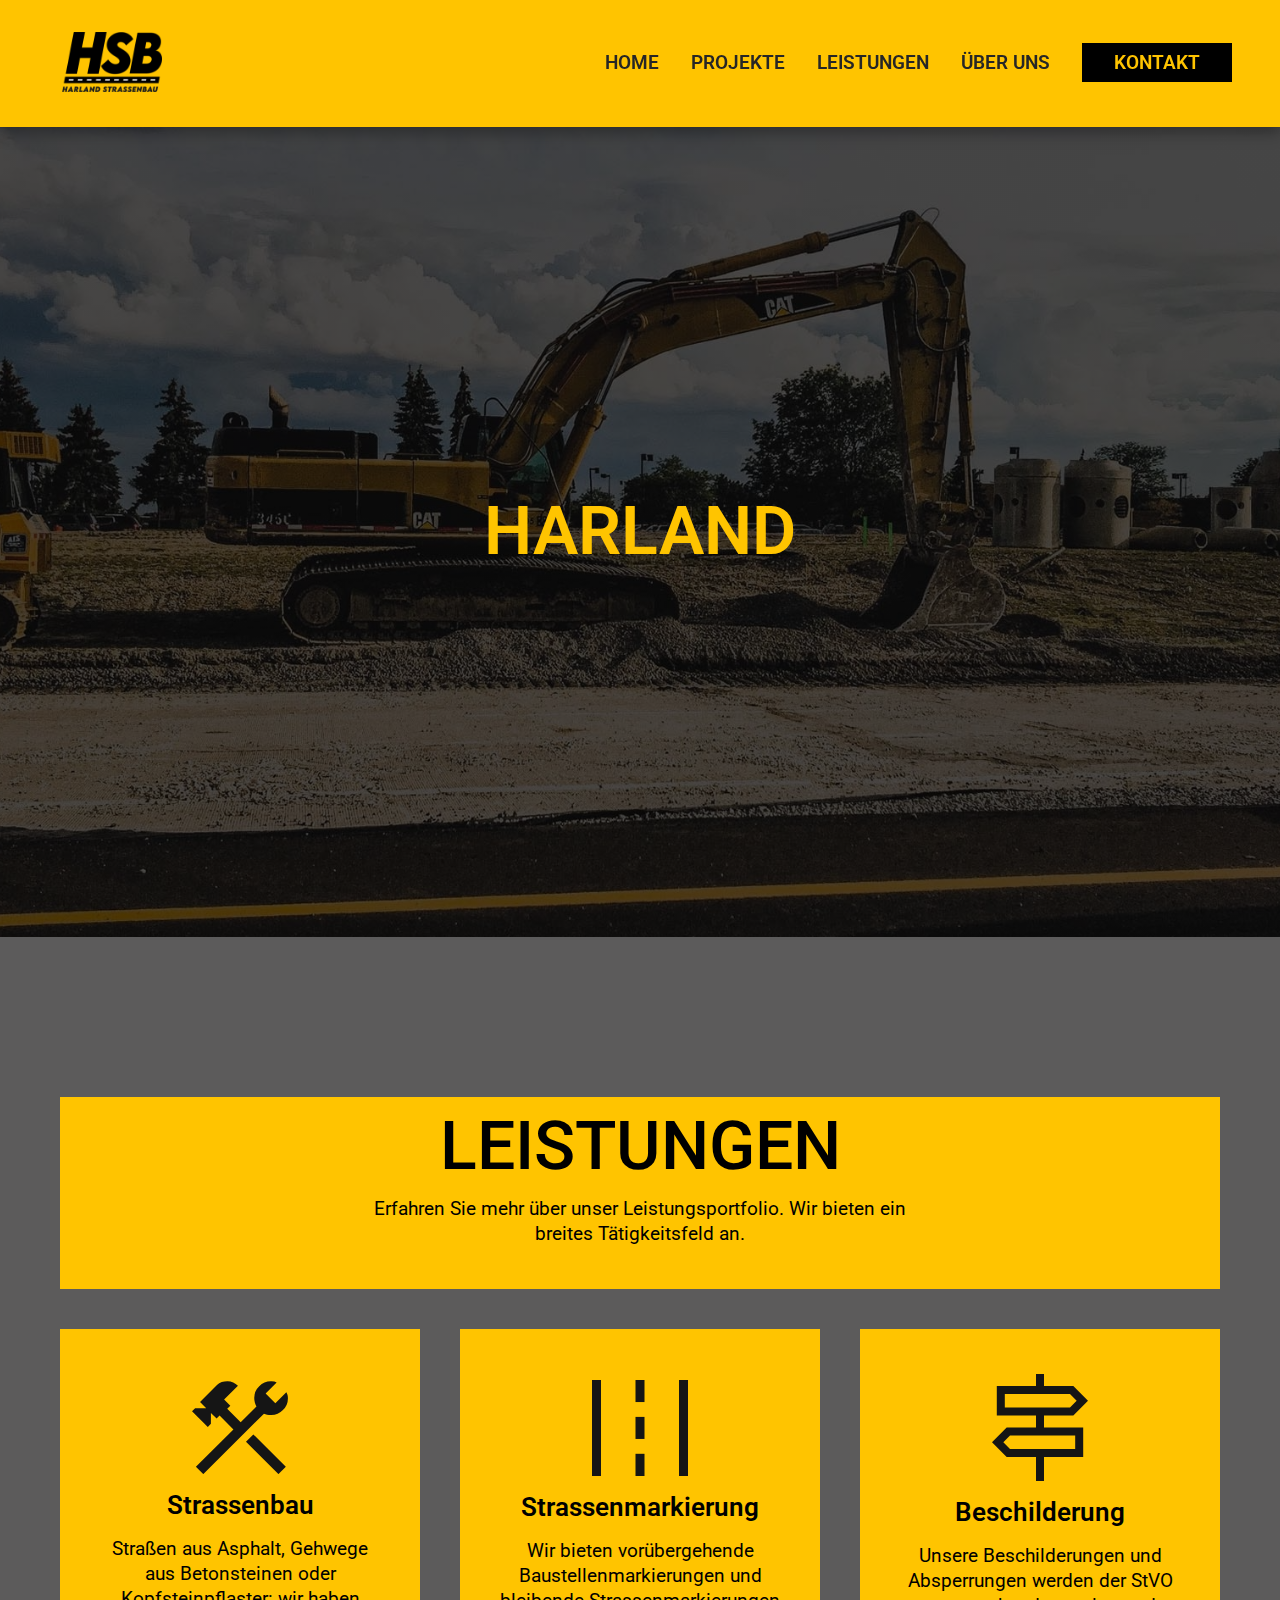
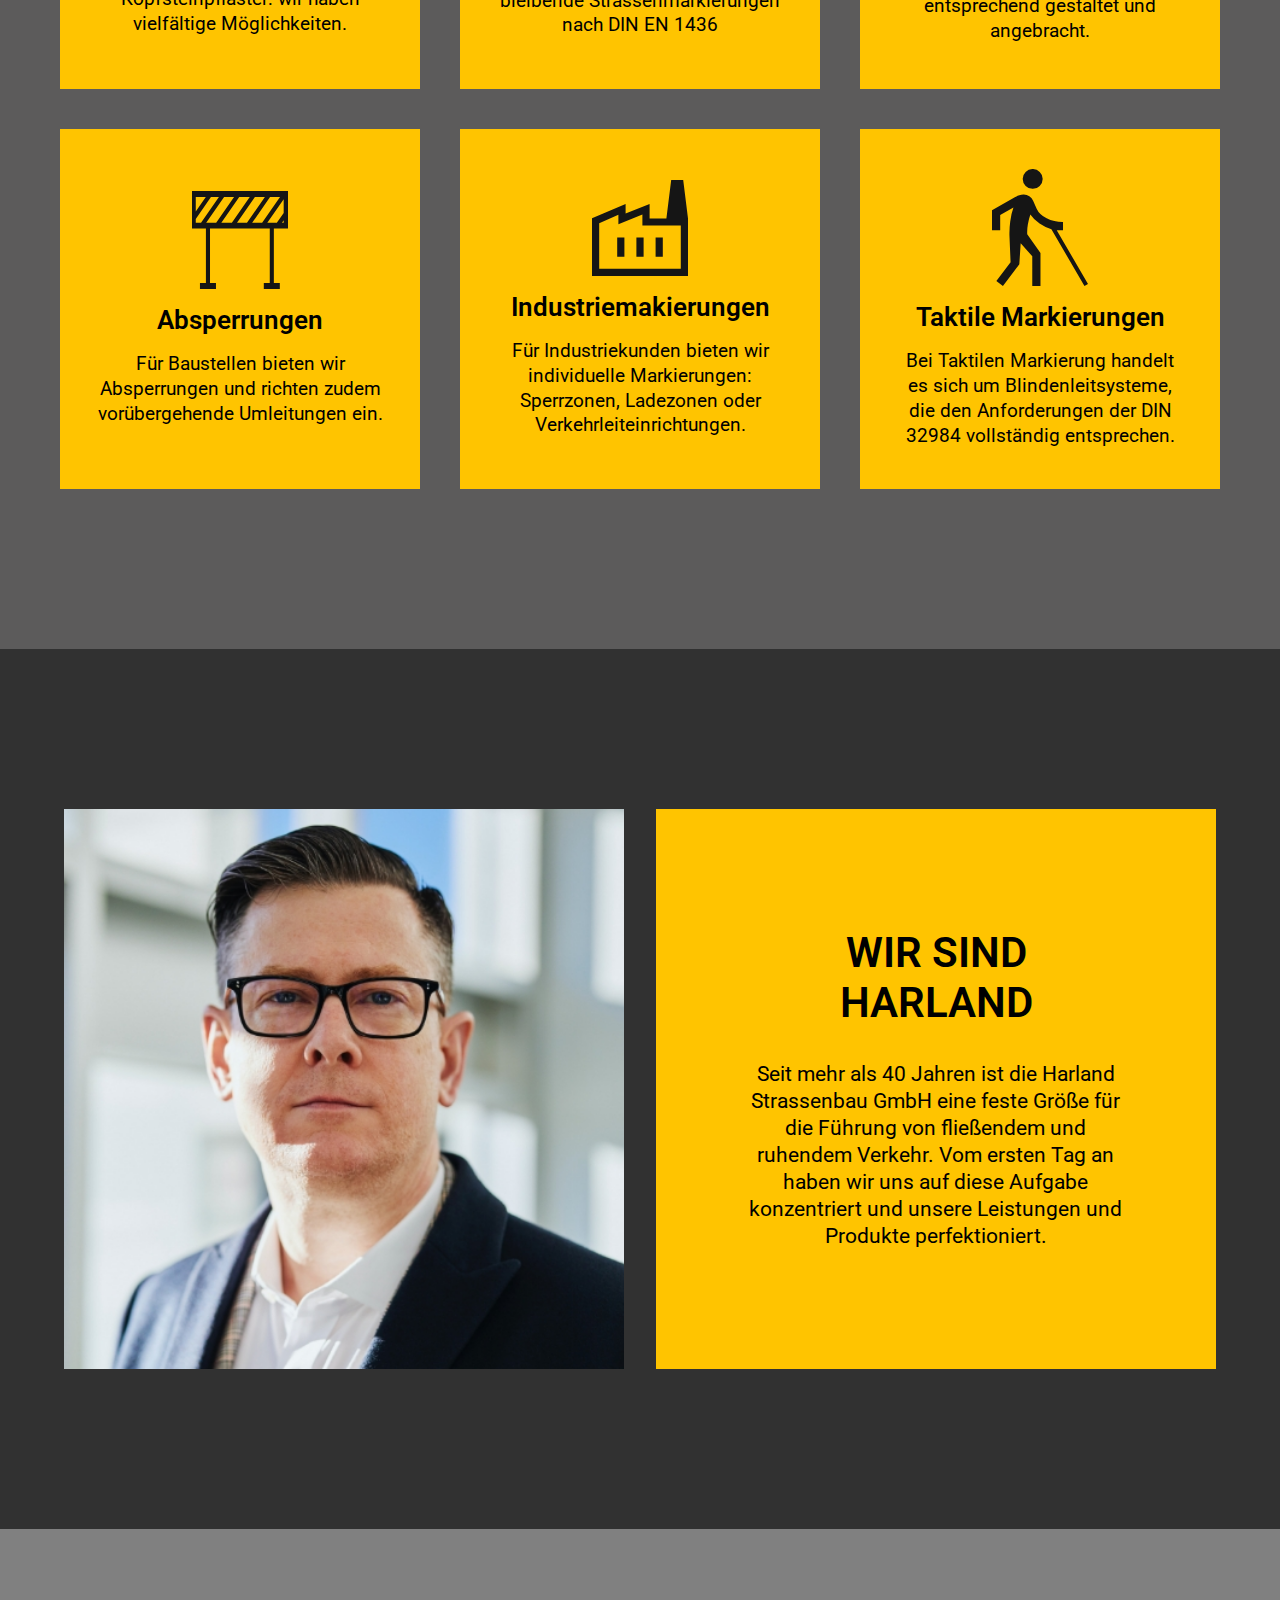
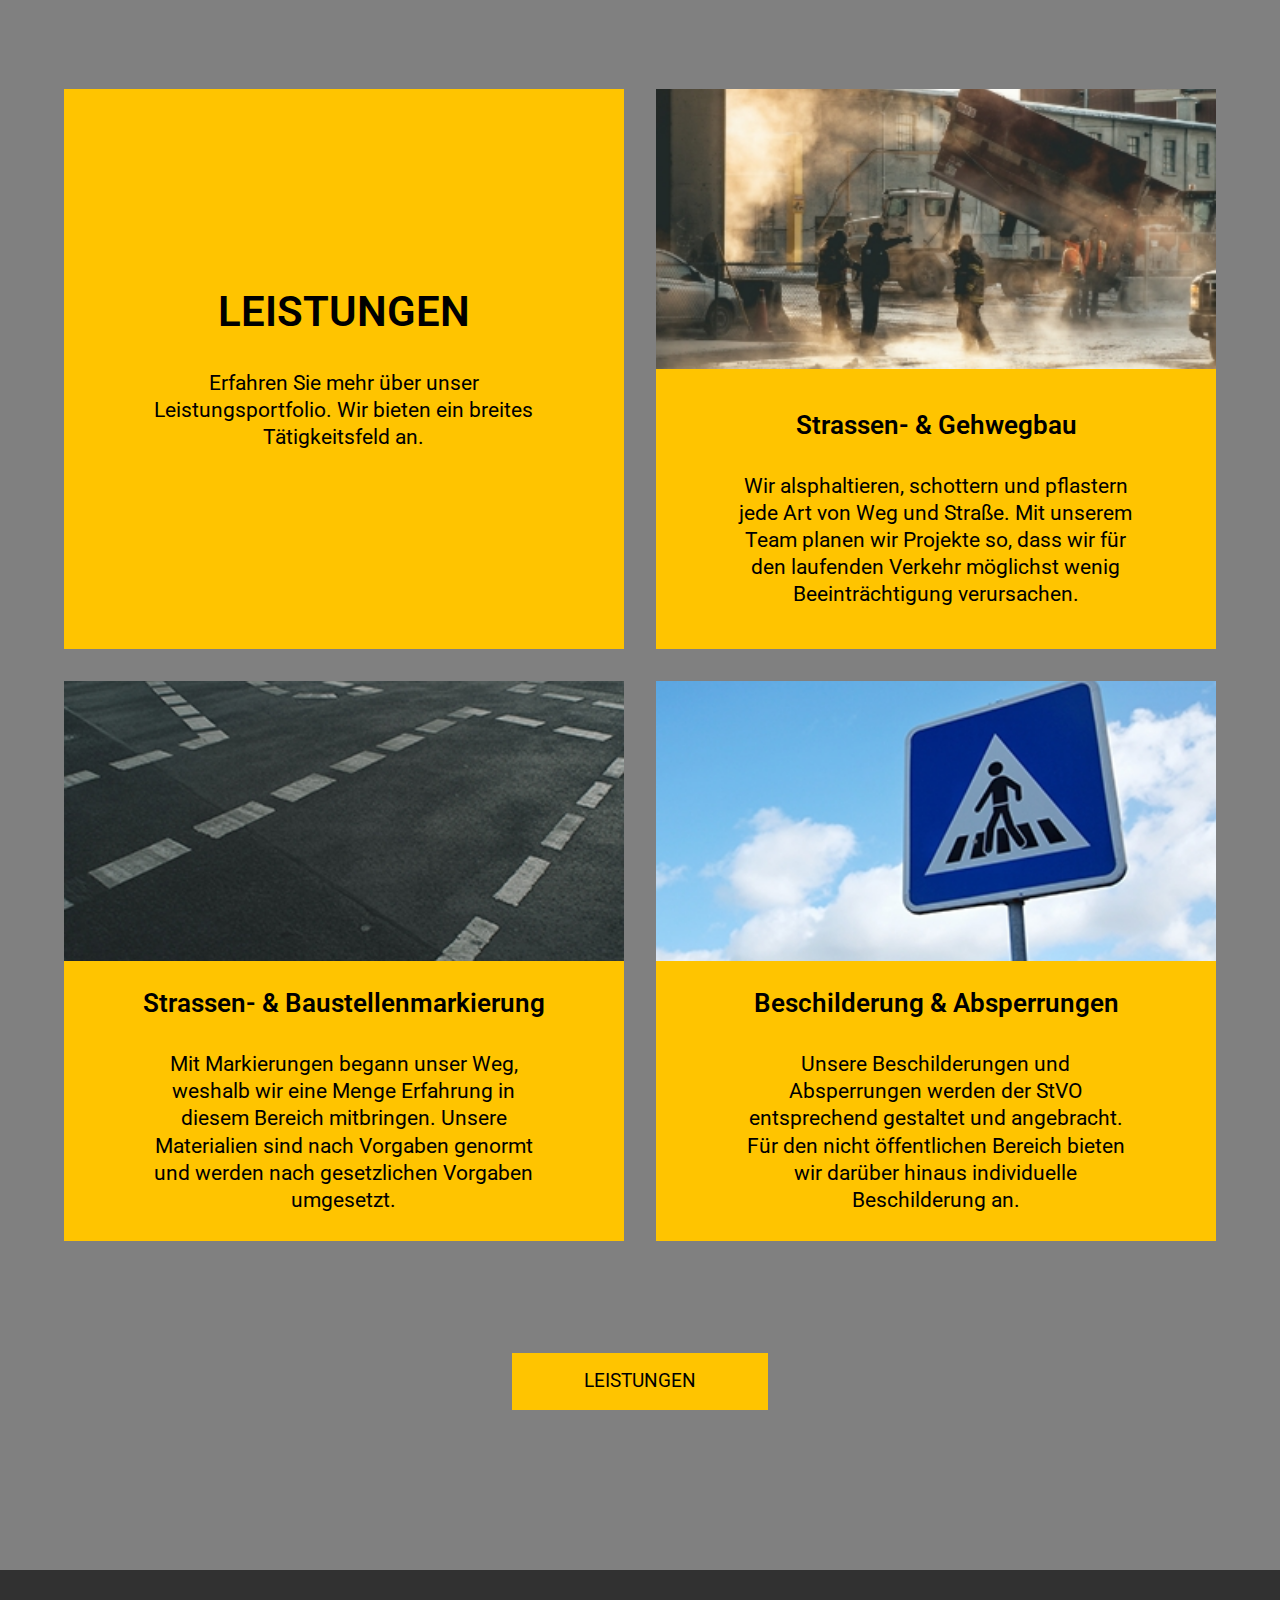
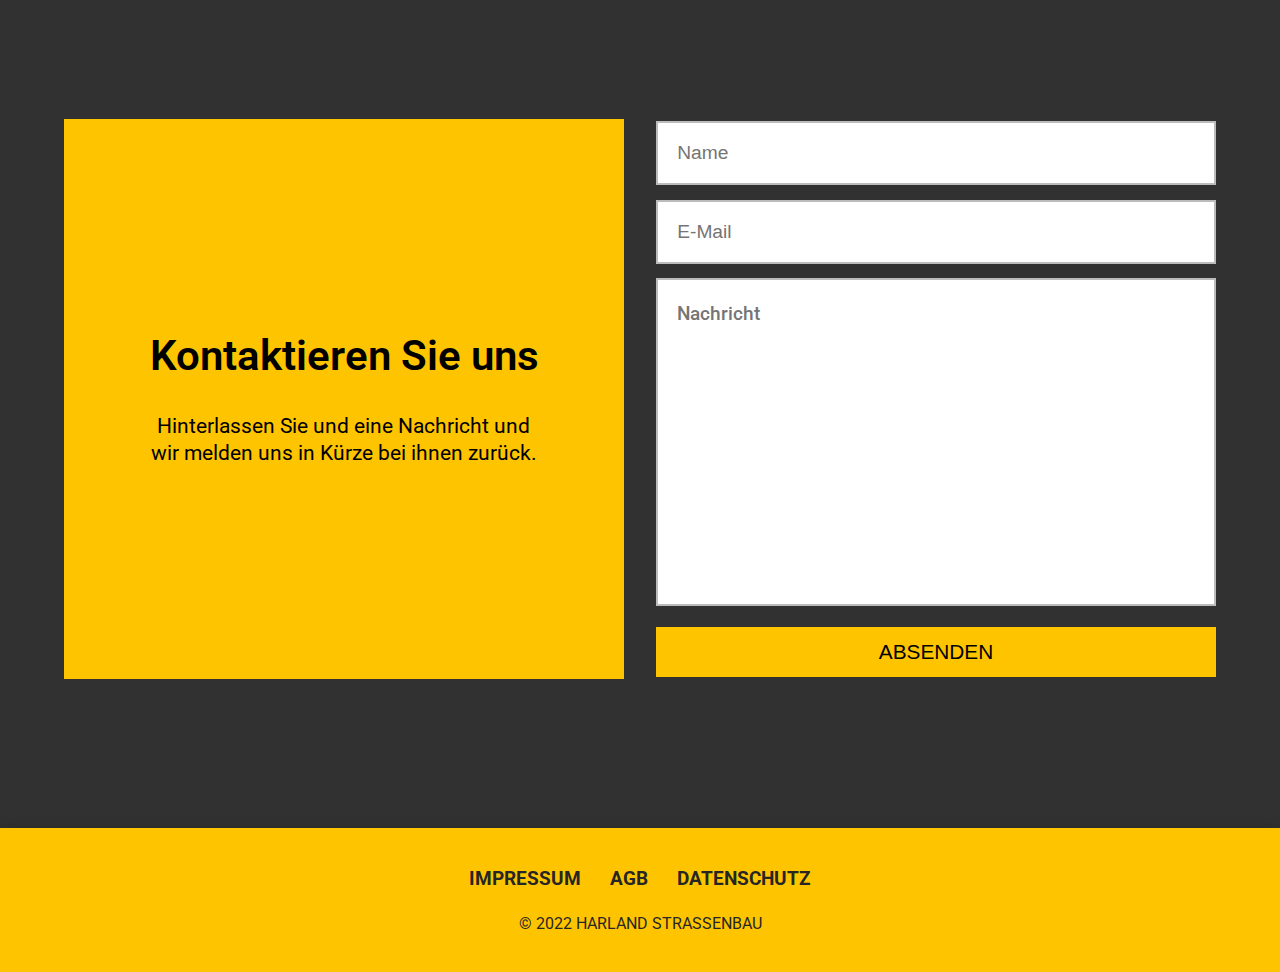
==== leistungen.html @ df672e92 "first commit" ====
<!DOCTYPE html>
<html lang="de">
  <head>
    <meta charset="UTF-8" />
    <meta http-equiv="X-UA-Compatible" content="IE=edge" />
    <meta name="viewport" content="width=device-width, initial-scale=1.0" />
    <link rel="stylesheet" href="./css/reset.css" />
    <link rel="stylesheet" href="./css/main.css" />

    <link rel="preconnect" href="https://fonts.googleapis.com">
<link rel="preconnect" href="https://fonts.gstatic.com" crossorigin>
<link href="https://fonts.googleapis.com/css2?family=Roboto:ital,wght@0,100;0,300;0,400;0,500;0,700;0,900;1,100;1,300;1,400;1,500;1,700;1,900&display=swap" rel="stylesheet">

    <title>HARLAND STRASSENBAU</title>
  </head>
  <body>
    <header>
      <!-- NAV SECTION-->
      <nav class="navbar bg-yellow">
        <div class="logo">
          <img src="./images/web/Harland_Strassenbau_Logo_SW.png" alt="Logo Harland Strassenbau">
        </div>

    
        <ul class="nav-links">
          <li><a href="./index.html">Home</a></li>
          <li><a href="./projekte.html">Projekte</a></li>
          <li><a href="./leistungen.html">Leistungen</a></li>
          <li><a href="./about-us.html">Über uns</a></li>
          <li><a href="./contact.html" class="btn-contact">Kontakt</a></li>
         
        </ul>

        <div class="hamburger">
          <div class="line1"></div>
          <div class="line2"></div>
          <div class="line3"></div>
        </div>
        
      </nav>
    </header>

    <main>

      <!-- HERO SECTION-->
      <section class="hero-section"> 
        <div class="hero-text">
       <h1 class="headline">HARLAND</h1>
      </div>
  
      </section>


 <!-- ICON SECTION-->

<section class="icon-section bg-mid">
  <div class="wrapper">
  <div class="icon-text">
    <h1>LEISTUNGEN</h1>
    <p>Erfahren Sie mehr über unser Leistungsportfolio. Wir bieten ein breites Tätigkeitsfeld an.</p>
  </div>
  
  <div class="icon-container">
<div class="icon-post">
  <img src="./images/web/svg/strassenbau_schwarz.svg" alt="">
  <div class="icon-post-text">
    <h3>Strassenbau</h3>
    <p>Straßen aus Asphalt, Gehwege aus Betonsteinen oder Kopfsteinpflaster: wir haben vielfältige Möglichkeiten.</p>
  </div>
</div>

<div class="icon-post">
  <img src="./images/web/svg/markierung_schwarz.svg" alt="">
  <div class="icon-post-text">
    <h3>Strassenmarkierung</h3>
    <p>Wir bieten vorübergehende Baustellenmarkierungen und  bleibende Strassenmarkierungen nach DIN EN 1436</p>
  </div>
</div>

<div class="icon-post">
  <img src="./images/web/svg/beschilderung_schwarz.svg" alt="">
  <div class="icon-post-text">
    <h3>Beschilderung</h3>
    <p>Unsere Beschilderungen und Absperrungen werden der StVO entsprechend gestaltet und angebracht. </p>
  </div>
</div>

<div class="icon-post">
  <img src="./images/web/svg/absperrungen_schwarz.svg" alt="">
  <div class="icon-post-text">
    <h3>Absperrungen</h3>
    <p>Für Baustellen bieten wir Absperrungen und richten zudem vorübergehende Umleitungen ein.</p>
  </div>
</div>

<div class="icon-post">
  <img src="./images/web/svg/industrie_schwarz.svg" alt="">
  <div class="icon-post-text">
    <h3>Industriemakierungen</h3>
    <p>Für Industriekunden bieten wir individuelle Markierungen: Sperrzonen, Ladezonen oder Verkehrleiteinrichtungen.</p>
  </div>
</div>

<div class="icon-post">
  <img src="./images/web/svg/taktile-markierung_schwarz.svg" alt="">
  <div class="icon-post-text">
    <h3>Taktile Markierungen</h3>
    <p>Bei Taktilen Markierung handelt es sich um Blindenleitsysteme, die den Anforderungen der DIN 32984  vollständig entsprechen.</p>
  </div>
</div>

</div>

</div>

</section>



      <!-- WELCOME SECTION-->
      <section class="welcome-section bg-dark">
        <div class="flex-container">
          <div class="image-box welcome-image">
            <img src="./images/web/portrait-herr-harland.jpg" alt="Potrait vom Geschäftsführer Herr Harland">
          </div>
          <div class="text-box welcome-text bg-yellow">
            <h2>WIR SIND </br> HARLAND</h2>
            <p>Seit mehr als 40 Jahren ist die Harland Strassenbau GmbH eine feste Größe für die Führung von fließendem und ruhendem Verkehr. Vom ersten Tag an haben wir uns auf diese Aufgabe konzentriert und unsere Leistungen und Produkte perfektioniert.</p>
          </div>
        </div>
      </section>

      <!-- SERVICE SECTION-->
      <section class="service-section bg-light">
     
        <div class="flex-container">

          <div class="text-box welcome-image bg-yellow">
            <h2>LEISTUNGEN</h2>
            <p>Erfahren Sie mehr über unser Leistungsportfolio. Wir bieten ein breites Tätigkeitsfeld an.</p>
          </div>

          <div class="item-box bg-yellow">
            <img src="./images/web/leistung_strassen_gehwegbau.jpg" alt="">
            <div class="text-box">
              <h3>Strassen- & Gehwegbau</h3>
              <p>Wir alsphaltieren, schottern und pflastern jede Art von Weg und Straße. Mit unserem Team planen wir Projekte so, dass wir für den laufenden Verkehr möglichst wenig Beeinträchtigung verursachen.</p>
            </div>
          </div>

          <div class="item-box bg-yellow">
            <img src="./images/web/leistung_strassen-baustellenmarkierung.jpg" alt="">
            <div class="text-box">
              <h3>Strassen- & Baustellenmarkierung</h3>
              <p>Mit Markierungen begann unser Weg, weshalb wir eine Menge Erfahrung in diesem Bereich mitbringen. Unsere Materialien sind nach Vorgaben genormt und werden nach gesetzlichen Vorgaben umgesetzt.</p>
            </div>
          </div>

          <div class="item-box bg-yellow">
            <img src="./images/web/leistung_beschilderung-absperrungen.jpg" alt="">
            <div class="text-box">
              <h3>Beschilderung & Absperrungen</h3>
              <p>Unsere Beschilderungen und Absperrungen werden der StVO entsprechend gestaltet und angebracht. Für den nicht öffentlichen Bereich bieten wir darüber hinaus individuelle Beschilderung an.</p>
            </div>
          </div>
        </div>
        <a href="./leistungen.html" class="btn"><button>LEISTUNGEN</button></a>
      </section>




<!-- CONTACT SECTION-->
<section class="contact-section bg-dark">
  <div class="flex-container">
    <div class="text-box bg-yellow">
      <h2>Kontaktieren Sie uns</h2>
      <p>
        Hinterlassen Sie und eine Nachricht und wir melden uns in Kürze bei ihnen zurück.
      </p>
    </div>
    <div class="contact-form">
      <form>
        <input
          name="name"
          type="text"
          class="feedback-input"
          placeholder="Name"
        />
        <input
          name="email"
          type="text"
          class="feedback-input"
          placeholder="E-Mail"
        />
        <textarea
          name="text"
          class="feedback-input"
          placeholder="Nachricht"
        ></textarea>
        <input type="submit" value="ABSENDEN" />
      </form>
    </div>
  </div>
</section>
    </main>

  <!-- FOOTER SECTION-->

    <footer class="footer-section bg-yellow">
      <div class="footer-container">
        <ul>
          <li><a href="./impressum.html">Impressum</a></li>
          <li><a href="#">AGB</a></li>
          <li><a href="#">Datenschutz</a></li>
        </ul>

        <div class="copyright">© 2022 HARLAND STRASSENBAU</div>
      </div>
    </footer>

  </body>
</html>
---- css/main.css ----
/*===========================================================================================
        Globals
=============================================================================================*/
* {
  box-sizing: border-box;
}

:root {
  --primary-color: #ffc400;
  --font-color: black;
}

body {
  font-family: "Roboto", sans-serif;
  background-color: white;
  color: var(--font-color);
}

/*===========================================================================================
        Helper
=============================================================================================*/

.bg-dark {
  background-color: #313131;
}

.bg-mid {
  background-color: #5c5b5b;
}

.bg-light {
  background-color: #808080;
}

.bg-white {
  background-color: white;
}

.bg-yellow {
  background-color: var(--primary-color);
}

.btn {
  padding: 1rem 1.5rem;
  background-color: var(--primary-color);
  border: none;
  text-transform: uppercase;
  margin: 7rem auto;
  width: 20%;
  display: flex;
  text-decoration: none;
  z-index: 5;
}


.btn-contact {
  padding: 0.5rem 2rem;
  background-color: black;
  text-transform: uppercase;
  margin: 12rem auto;
  text-decoration: none;
  color: var(--primary-color);
}

.btn button {
  text-decoration: none;
  background-color: inherit;
  margin: 0 auto;
  cursor: pointer;
  z-index: 5;
}

/*===========================================================================================
        FONTS
=============================================================================================*/

h1 {
  font-size: 4.236rem;
  color: var(--primary-color);
}

h2 {
  font-size: 2.618rem;
  line-height: 1.2;
  font-weight: 600;
  color: var(--font-color);
}

h3,
h4,
h5,
h6 {
  font-size: 1.618rem;
  line-height: 1.2;
  font-weight: 600;
  color: var(--font-color);
}

p,
li,
a {
  font-size: 1.2rem;
  color: var(--font-color);
  font-weight: 400;
  line-height: 1.3;
}

a {
  color: #262626;
}

/*===========================================================================================
        Header
=============================================================================================*/
header {
  position: sticky;
  top: 0;
  z-index: 10;
}

.navbar {
  display: flex;
  align-items: center;
  justify-content: space-between;
  padding: 1.7rem 2.2rem 1.7rem 3.6rem;
  box-shadow: rgba(0, 0, 0, 0.35) 0px 5px 15px;
}

.logo img {
  padding: 0.3rem;
}

.navbar ul {
  display: flex;
  gap: 2rem;
  padding: 0.8rem;
  align-items: center;
  z-index: 5;
}

.navbar a {
  text-decoration: none;
  text-transform: uppercase;
  font-weight: 600;
}

.navbar a:hover {
  color: var(--primary-color);
}

.navbar a:hover {
  color: #ffffff;
}

.hamburger div {
  background-color: #262626;
  width: 1.8rem;
  height: 0.3rem;
  margin: 0.3rem;
  border-radius: 0.3rem;
}

.hamburger {
  display: none;
}

@media screen and (max-width: 900px) {
  .hamburger {
    display: block;
  }

  .navbar ul {
    display: none;
  }

  .navbar ul.active {
    width: 100%;
    position: absolute;
    top: 130px;
    left: 0;
    display: flex;
    flex-direction: column;
    align-items: center;
    padding-bottom: 30px;
  }
}

/*===========================================================================================
        Main
=============================================================================================*/

/* MAIN CLASSES */

.flex-container {
  display: flex;
  justify-content: center;
  align-items: center;
  gap: 2rem;
  flex-wrap: wrap;
  text-align: center;
  flex-basis: 1;
  max-width: 75rem;
  margin: 0 auto;
}

.image-box {
  max-width: 35rem;
  height: 35rem;
}

.image-box :nth-child(1) {
  width: 35rem;
  height: 35rem;
  object-fit: cover;
}

.text-box {
  width: 35rem;
  height: 35rem;
  display: flex;
  justify-content: center;
  align-items: center;
  flex-direction: column;
  padding-left: 2rem;
  padding-right: 2rem;
  position: relative;
  font-size: 1.5rem;
}

.text-box p {
  font-size: 1.3rem;
  width: 80%;
}

.text-box :nth-child(1) {
  margin-bottom: 2rem;
}

.text-box img {
  object-fit: cover;
  width: 100%;
  height: 50%;
}

.item-box {
  width: 35rem;
  height: 35rem;
  display: flex;
  justify-content: flex-start;
  align-items: center;
  flex-direction: column;
}

.item-box img {
  width: 100%;
  height: 50%;
  object-fit: cover;
}

/* HERO SECTION */
.hero-section {
  width: 100%;
  min-height: 90vh;
  background-image: linear-gradient(rgba(0, 0, 0, 0.7), rgba(0, 0, 0, 0.7)),
    url("../images/web/header_home.jpg");
  background-position: center;
  background-repeat: no-repeat;
  background-size: cover;
  position: relative;
  z-index: -3;
  display: flex;
  justify-content: center;
  flex-direction: column;
  align-items: center;
}

.hero-text {
  display: flex;
  text-align: center;
  flex-direction: column;
  max-width: 37.5rem;
  font-weight: 900;
}

.hero-text h1 {
  font-weight: 600;
  color: var(--primary-color);
}




/* WELCOME SECTION */
.welcome-section {
  padding-top: 10rem;
  padding-bottom: 10rem;
}

.welcome-text p {
  width: 80%;

}

/* SERVICE SECTION */

.service-section {
  padding-top: 10rem;
  padding-bottom: 3rem;
}


/* PROJECT SECTION */
.project-section {
  padding-top: 10rem;
  padding-bottom: 3rem;
}

/* PROJECT SECTION */

.icon-section {
  padding-top: 10rem;
  padding-bottom: 10rem;
  display: flex;
  justify-content: center;
}

.icon-wrapper {
  display: flex;
  flex-direction: column;
  flex-wrap: wrap;
}

.icon-text {
  display: flex;
  flex-direction: column;
  background-color: var(--primary-color);
  text-align: center;
  align-items: center;
  margin: 0 auto;
  width: 72.5rem;
  height: 12rem;
  margin-bottom: 2.5rem;
}

.icon-text > h1 {
  color: var(--font-color);
  padding-bottom: 1rem;
  padding-top: 1rem;
  font-weight: 500;
}

.icon-text > p {
  width: 34rem;
  margin-bottom: 2rem;
}

.icon-container {
  display: flex;
  gap: 2.5rem;
  flex-wrap: wrap;
  width: 80rem;
  justify-content: center;
  align-items: center;
  flex-wrap: wrap;
}

.icon-post {
  background-color: var(--primary-color);
  width: 22.5rem;
  height: 22.5rem;
  display: flex;
  flex-direction: column;
  justify-content: center;
  align-items: center;
  text-align: center;
}

.icon-post > img {
  width: 6rem;
}

.icon-post-text > h3 {
  margin-top: 1rem;
}

.icon-post-text > p {
  width: 18rem;
  margin-top: 1rem;
}

.project-hover {
  position: relative;
  background-color: var(--primary-color);
  width: 100%;
  width: 100%;
}

/* INFO SECTION */
.info-section {
  padding-top: 10rem;
  padding-bottom: 10rem;
}

/* CONTACT SECTION */
.contact-section {
  display: flex;
  padding-top: 9.3rem;
  padding-bottom: 9.3rem;
  align-items: center;
  justify-content: center;
  gap: 2rem;
}

.contact-container-text {
  width: 26rem;
}

.contact-text {
  width: 100%;
  margin-top: 1.8rem;
}

.adress-text {
text-align: start;
}

.contact-headline {
  font-weight: 600;
  font-size: 1.6rem;
}

.contact-headline-large {
  font-size: 2rem;
  font-weight: 800;
}

.contact-form {
  height: 100%;
}

form {
  max-width: 35rem;
}

.feedback-input {
  color: rgb(48, 48, 48);
  font-weight: 500;
  font-size: 1.2rem;
  background-color: white;
  border: 0.18rem solid rgb(188, 188, 188);
  transition: all 0.3s;
  padding: 1.2rem;
  margin-bottom: 0.9rem;
  width: 100%;
  box-sizing: border-box;
  outline: 0;
}

.feedback-input:focus {
  border: 0.18rem solid var(--primary-color);
}

textarea {
  height: 20.5rem;
  line-height: 1.5;
  resize: none;
}

[type="SUBMIT"] {
  width: 100%;
  background-color: var(--primary-color);
  border: 0;
  cursor: pointer;
  color: black;
  font-size: 1.3rem;
  padding-top: 0.8rem;
  padding-bottom: 0.8rem;
  transition: all 0.3s;
  margin-top: 0.2rem;
  font-weight: 500;
}
[type="submit"]:hover {
  background-color: var(--primary-color);
}


/* IMPRESS SECTION */

.impress-container {
  width: 60rem;
  color: white;
}

.impress-container p {
  color: rgb(224, 224, 224);
  font-size: 1.3rem;
}

.impress-mail a {
  color:rgb(224, 224, 224) ;
}

/*===========================================================================================
       Footer
=============================================================================================*/

.footer-section {
  box-shadow: rgba(0, 0, 0, 0.35) 0px 5px 15px;
}

.footer-container {
  height: 9rem;
  display: flex;
  align-items: center;
  justify-content: center;
  flex-direction: column;
  padding: 0rem 3.5rem;
}

.footer-container ul {
  display: flex;
  gap: 1.8rem;
}

.footer-container a {
  text-decoration: none;
  text-transform: uppercase;
  font-weight: 700;
}

.footer-container a:hover {
  color: white;
}

.copyright {
  margin-top: 1.5rem;
  color: #262626;
}
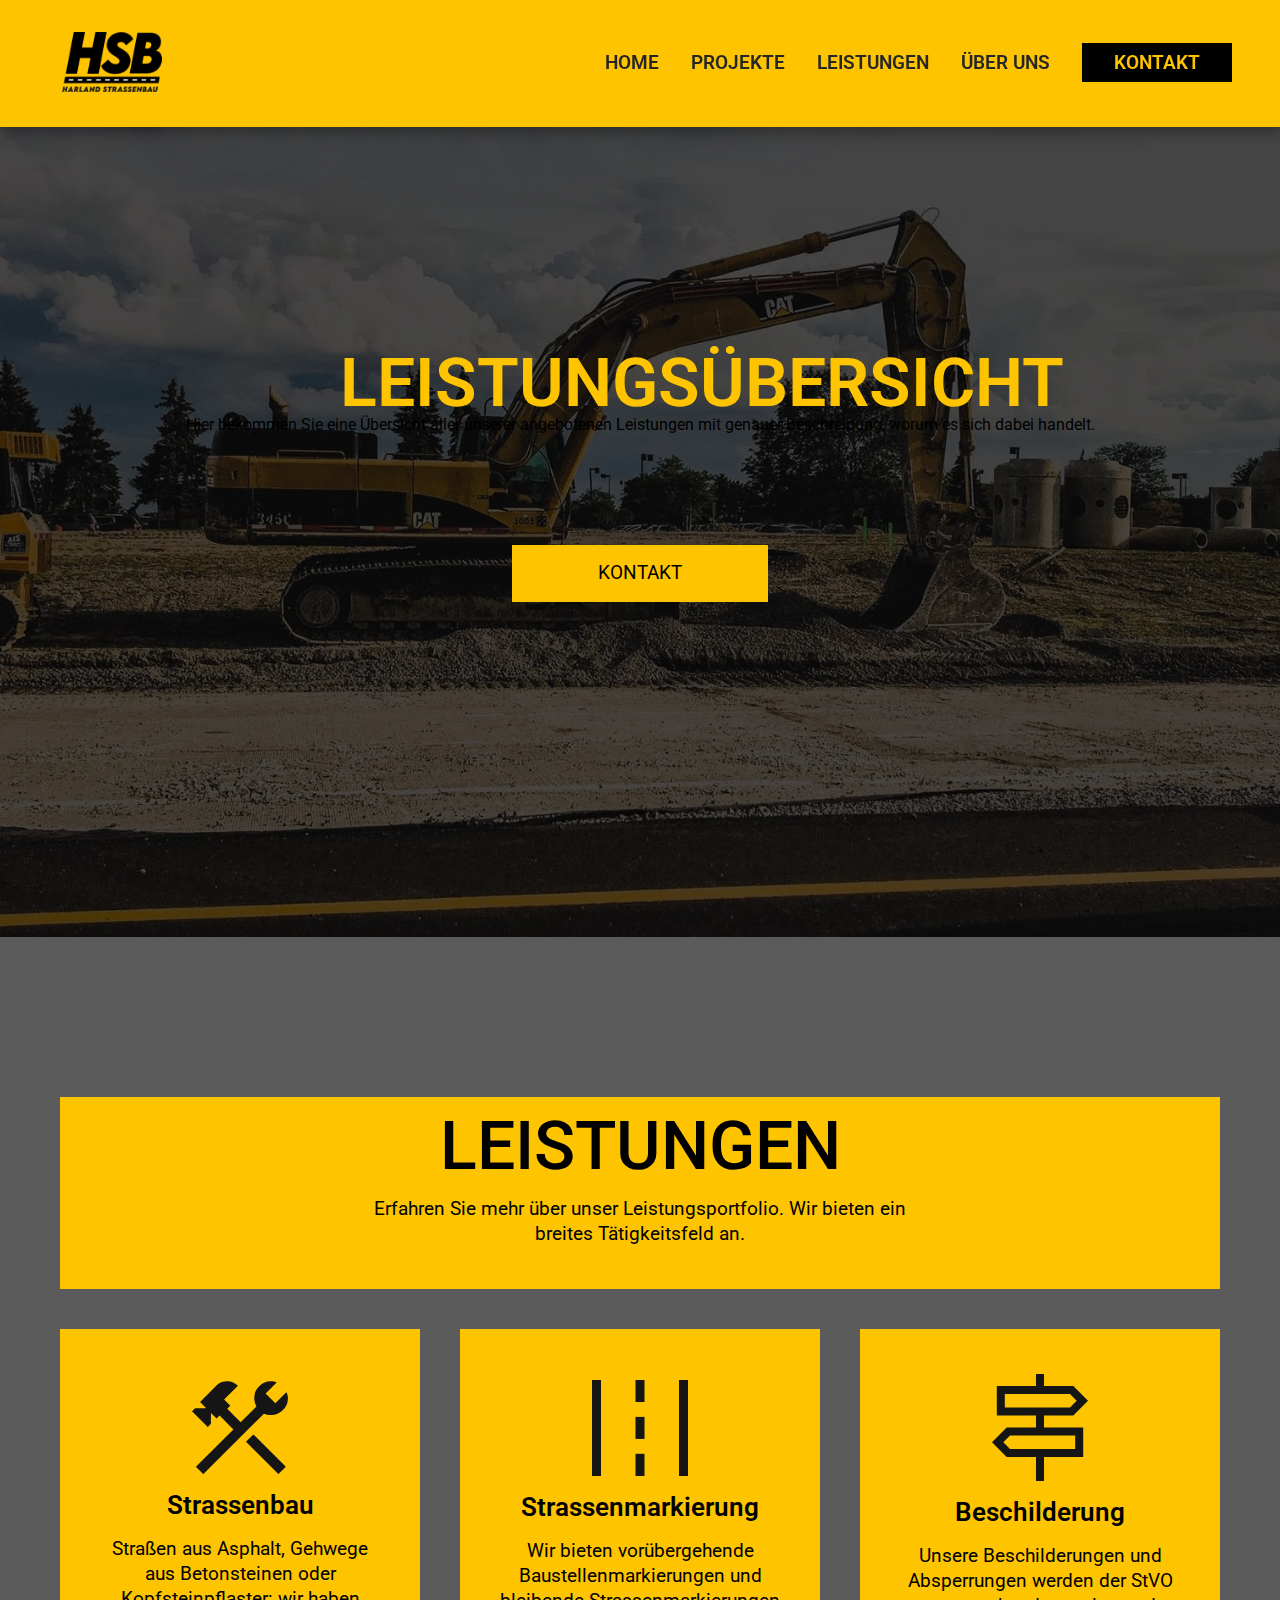
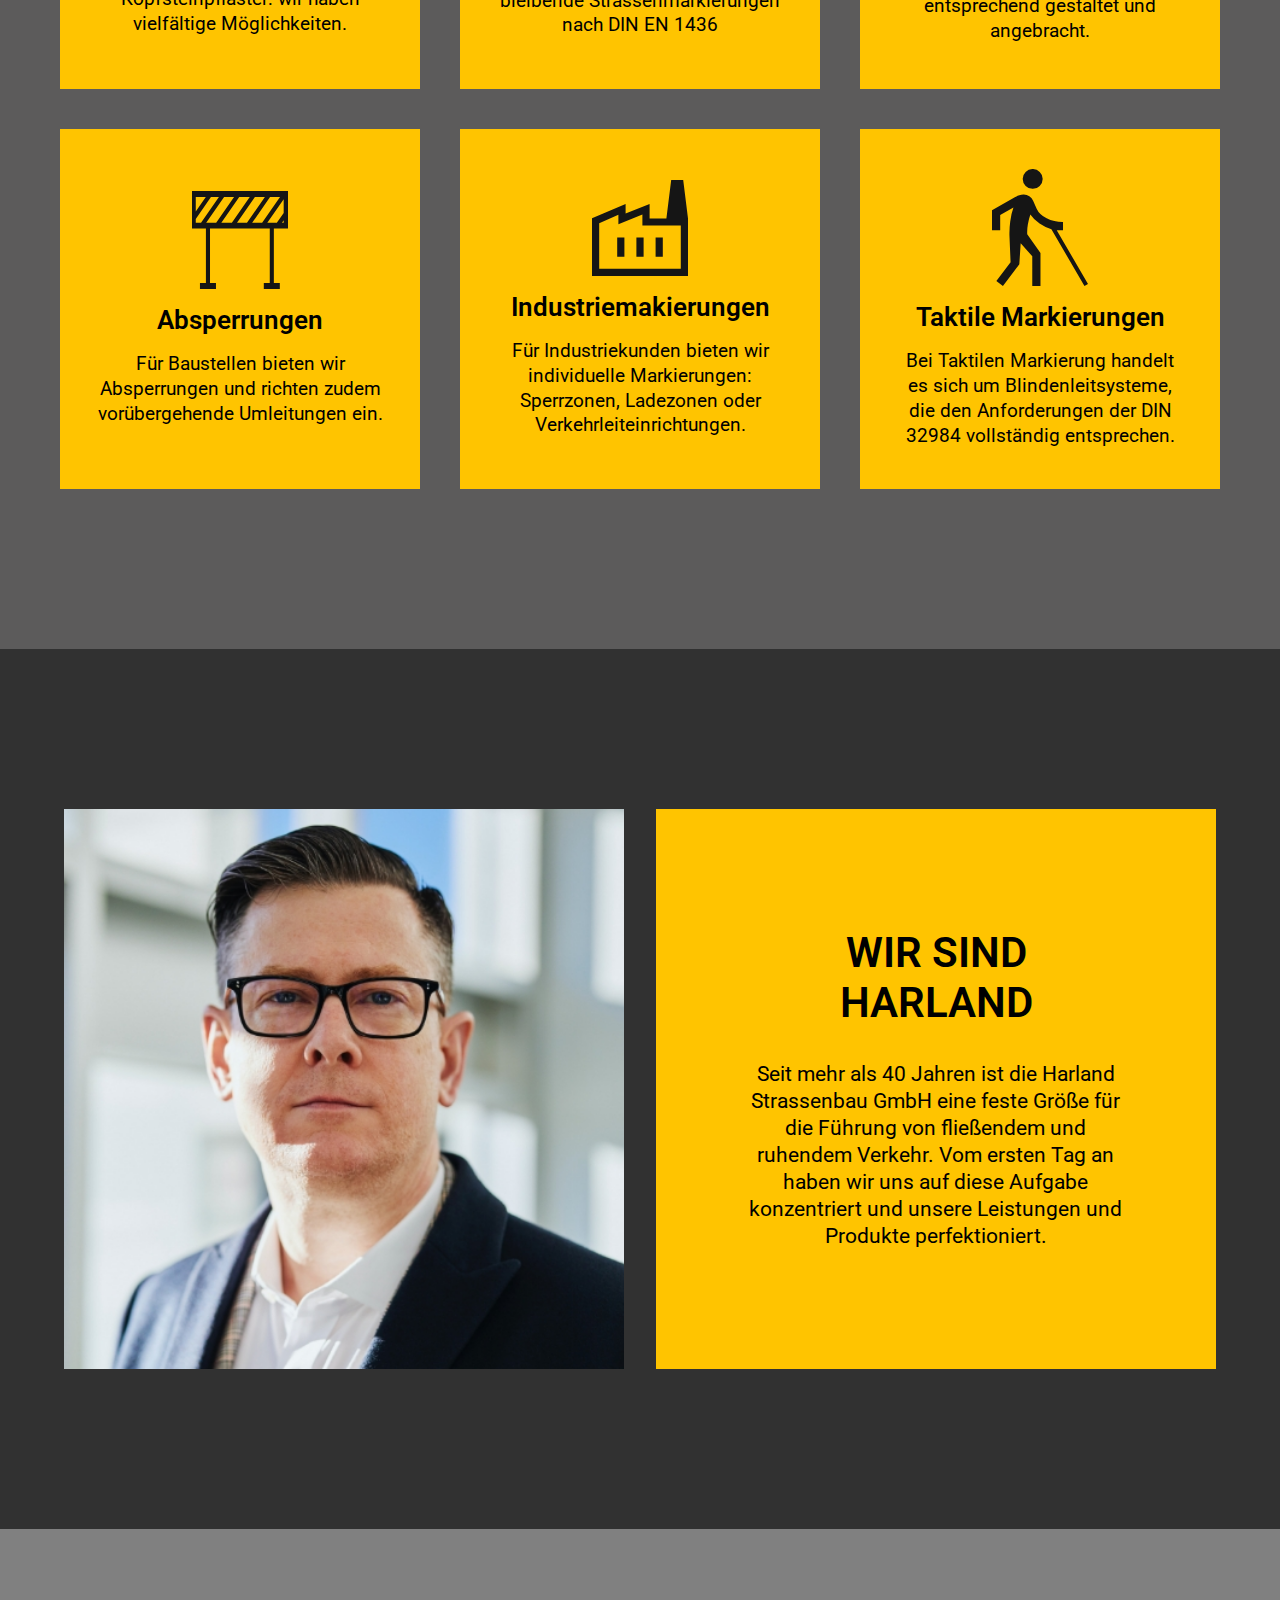
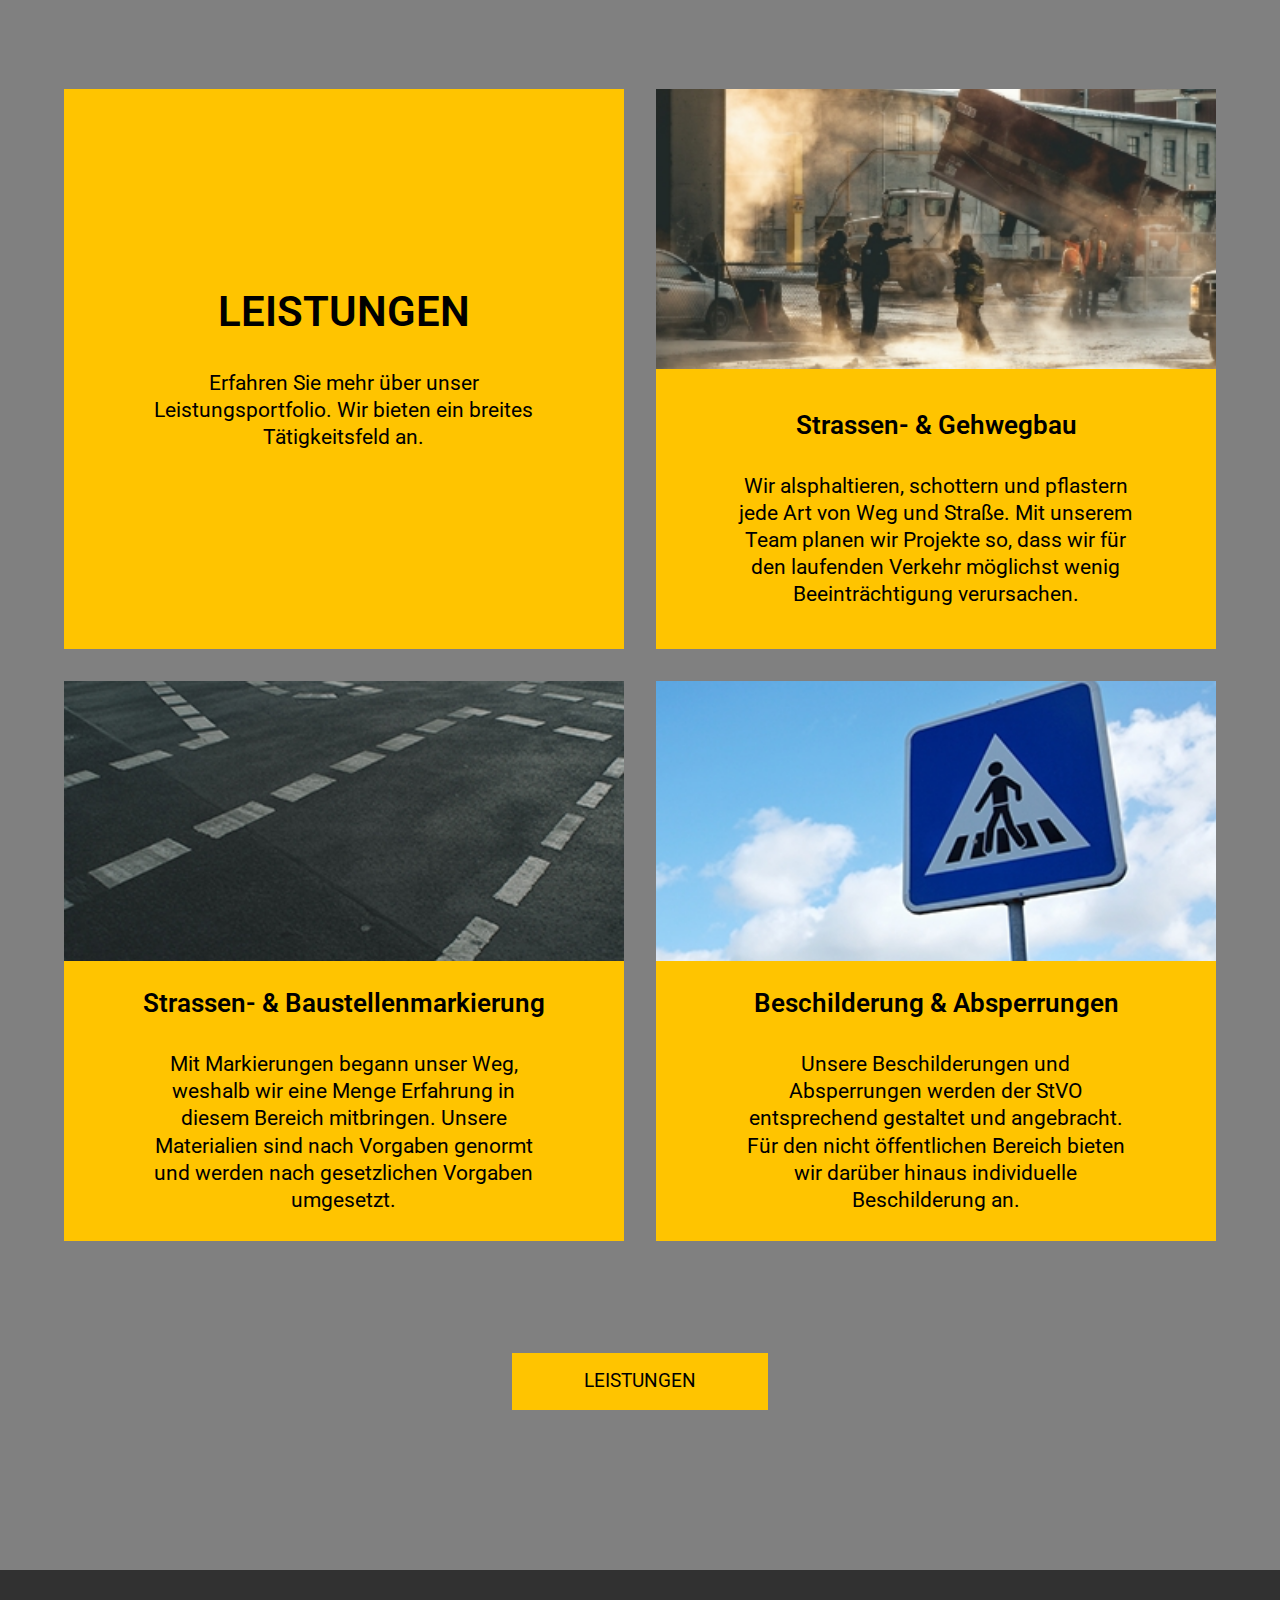
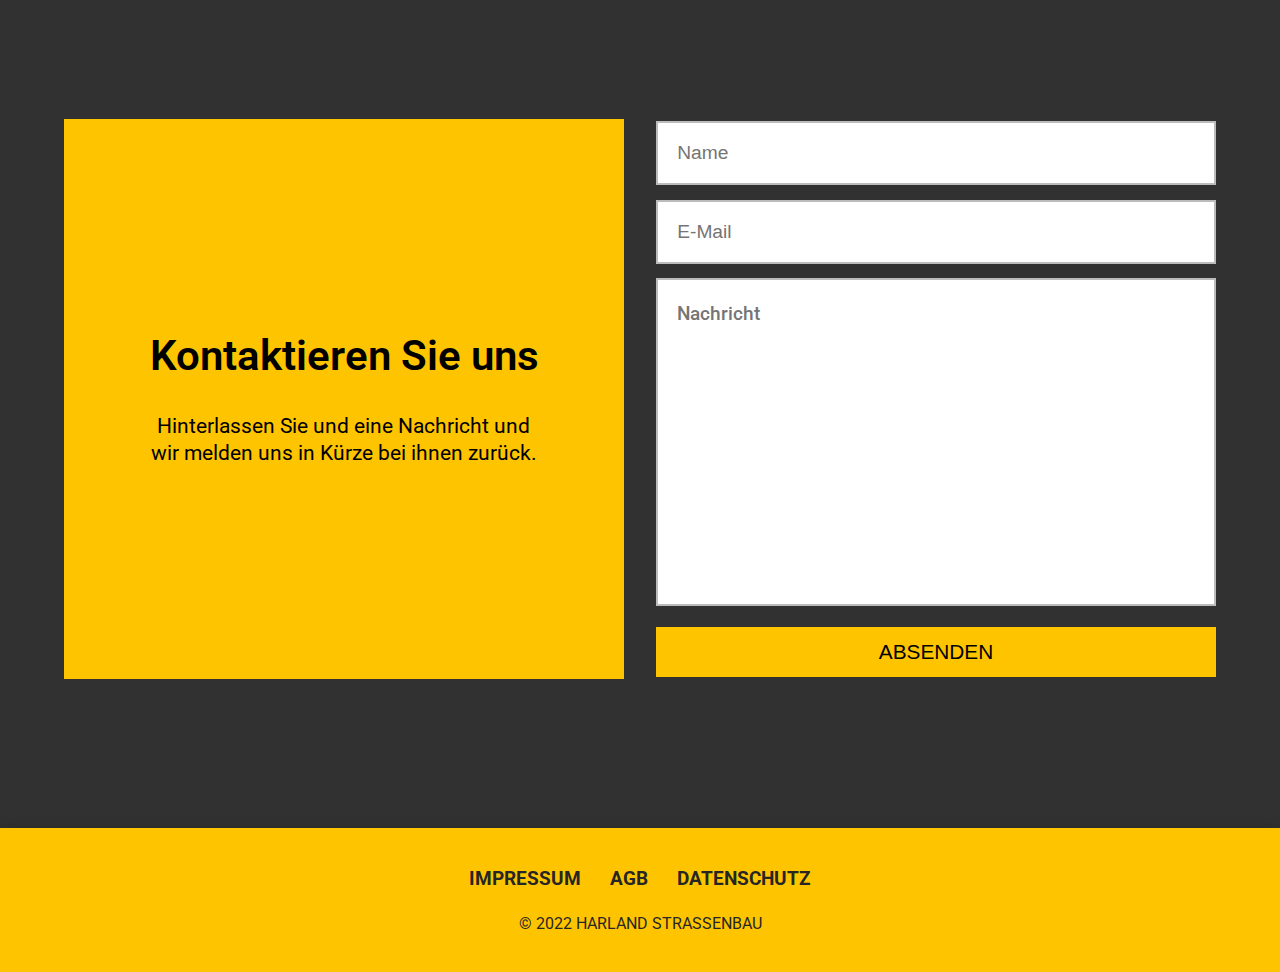
==== commit b8c3c343: "Master" ====
--- a/leistungen.html
+++ b/leistungen.html
@@ -42,13 +42,16 @@
 
     <main>
 
-      <!-- HERO SECTION-->
-      <section class="hero-section"> 
-        <div class="hero-text">
-       <h1 class="headline">HARLAND</h1>
-      </div>
-  
-      </section>
+   <!-- HERO SECTION-->
+   <section class="hero-section"> 
+    <div class="hero-text">
+      <h1>LEISTUNGSÜBERSICHT</h1>
+    </div>
+    <div class="hero-subtext">
+      Hier bekommen Sie eine Übersicht aller unserer angebotenen Leistungen mit genauer Beschreibung, worum es sich dabei handelt.
+    </div>
+    <a href="./contact.html" class="btn"><button>KONTAKT</button></a>
+  </section>
 
 
  <!-- ICON SECTION-->
